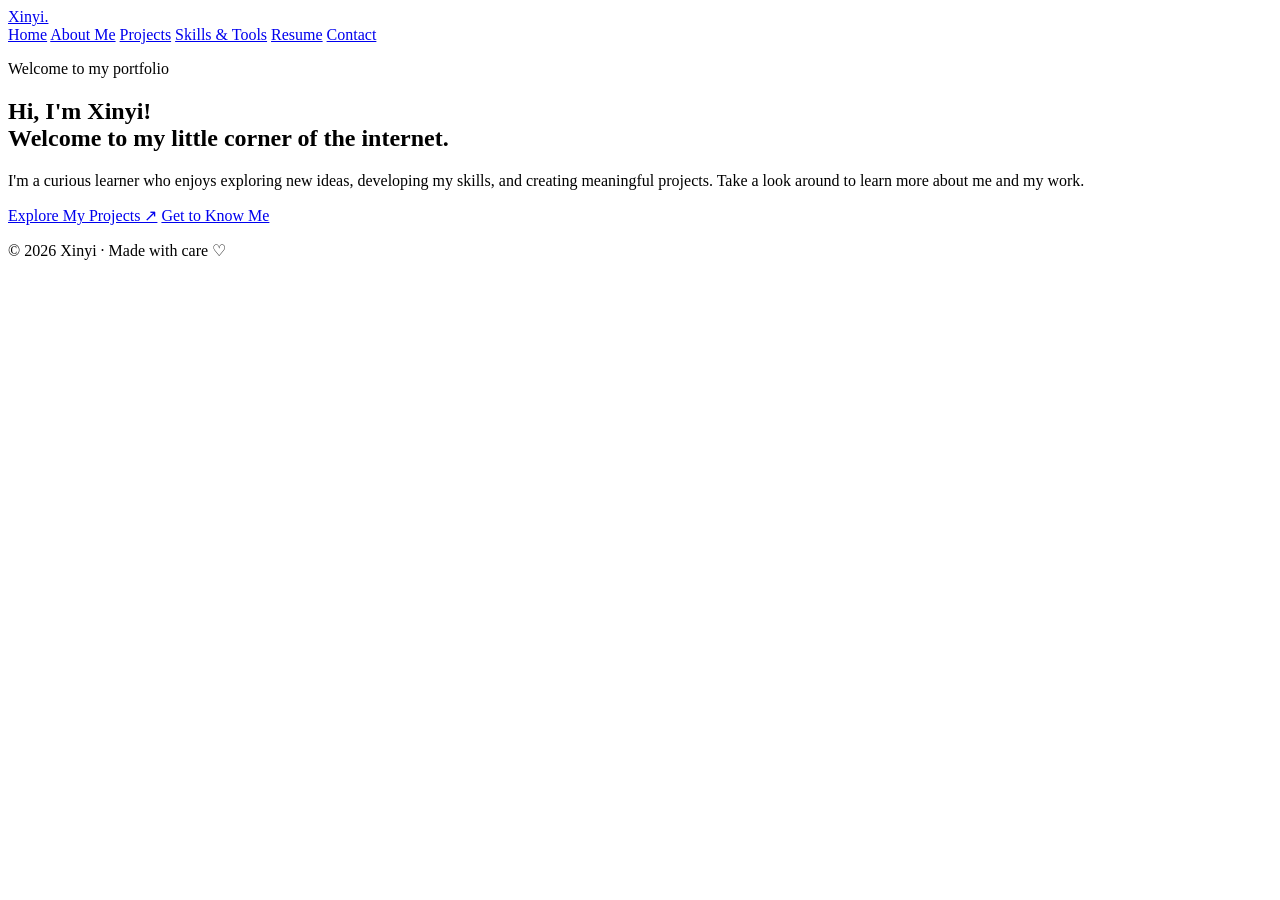
==== about.html @ faa999c8 "Create about.html" ====
<!DOCTYPE html>
<html lang="en">
<head>
  <meta charset="UTF-8">
  <meta name="viewport" content="width=device-width, initial-scale=1.0">
  <meta name="description" content="Xinyi's personal portfolio">
  <title>Home | Xinyi</title>
  <link rel="stylesheet" href="style.css">
</head>
<body>

<header>
  <nav>
    <a class="logo" href="index.html">Xinyi.</a>
    <div class="nav-links">
      <a class="active" href="index.html">Home</a>
      <a href="about.html">About Me</a>
      <a href="projects.html">Projects</a>
      <a href="skills.html">Skills &amp; Tools</a>
      <a href="resume.html">Resume</a>
      <a href="contact.html">Contact</a>
    </div>
  </nav>
</header>

<main>
  <section class="hero">
    <div class="hero-content">
      <p class="eyebrow">Welcome to my portfolio</p>

      <h1>
        Hi, I'm <span class="highlight">Xinyi</span>!
        <br>
        Welcome to my little corner of the internet.
      </h1>

      <p class="intro">
        I'm a curious learner who enjoys exploring new ideas,
        developing my skills, and creating meaningful projects.
        Take a look around to learn more about me and my work.
      </p>

      <a class="button" href="projects.html">Explore My Projects ↗</a>
      <a class="button button-outline" href="about.html">Get to Know Me</a>
    </div>
  </section>
</main>

<footer>
  <p>© 2026 Xinyi · Made with care ♡</p>
</footer>

</body>
</html>
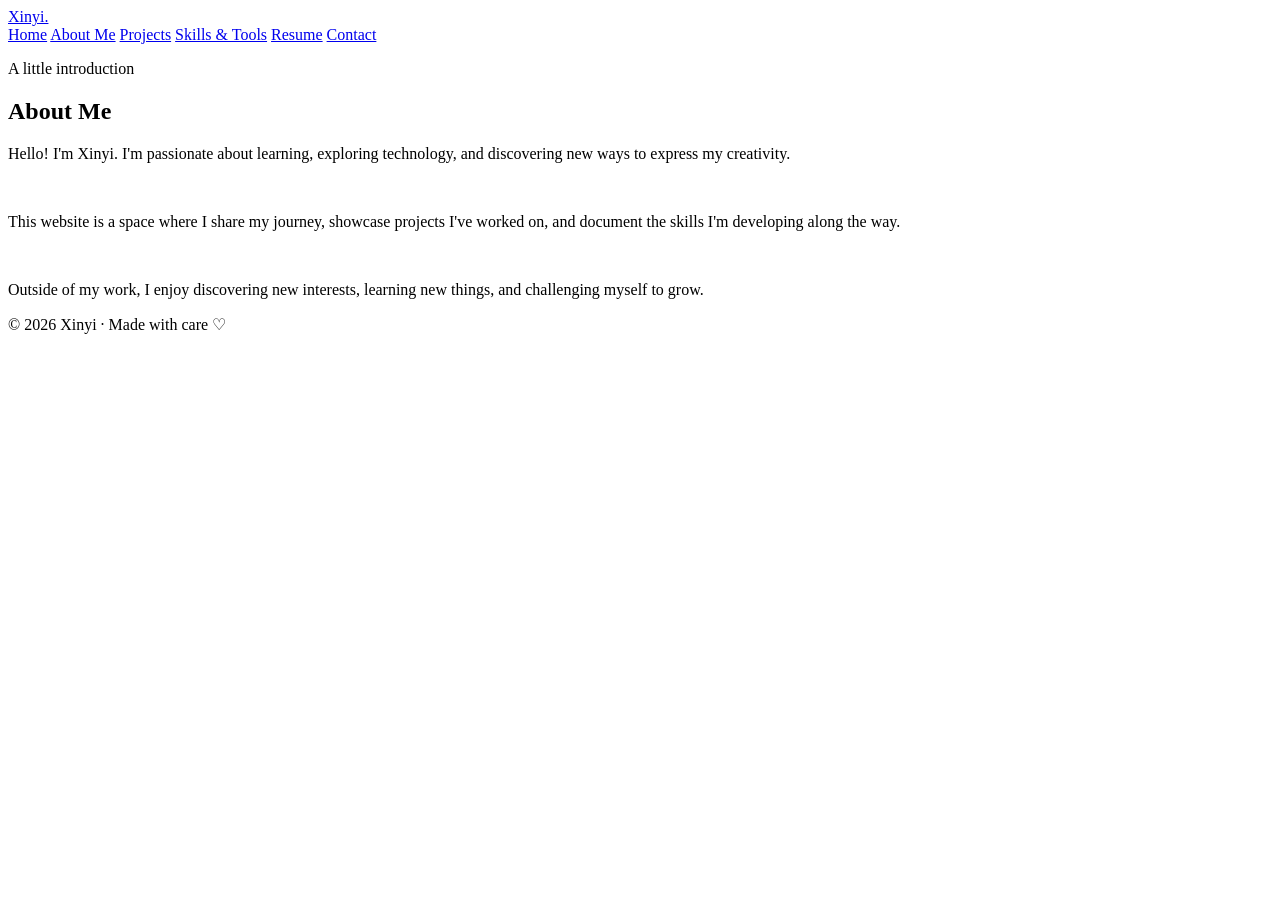
==== commit d874dda9: "Update about.html" ====
--- a/about.html
+++ b/about.html
@@ -4,8 +4,7 @@
 <head>
   <meta charset="UTF-8">
   <meta name="viewport" content="width=device-width, initial-scale=1.0">
-  <meta name="description" content="Xinyi's personal portfolio">
-  <title>Home | Xinyi</title>
+  <title>About Me | Xinyi</title>
   <link rel="stylesheet" href="style.css">
 </head>
 <body>
@@ -14,8 +13,8 @@
   <nav>
     <a class="logo" href="index.html">Xinyi.</a>
     <div class="nav-links">
-      <a class="active" href="index.html">Home</a>
-      <a href="about.html">About Me</a>
+      <a href="index.html">Home</a>
+      <a class="active" href="about.html">About Me</a>
       <a href="projects.html">Projects</a>
       <a href="skills.html">Skills &amp; Tools</a>
       <a href="resume.html">Resume</a>
@@ -24,27 +23,28 @@
   </nav>
 </header>
 
-<main>
-  <section class="hero">
-    <div class="hero-content">
-      <p class="eyebrow">Welcome to my portfolio</p>
+<main class="container page-content">
+  <p class="section-label">A little introduction</p>
+  <h2>About Me</h2>
 
-      <h1>
-        Hi, I'm <span class="highlight">Xinyi</span>!
-        <br>
-        Welcome to my little corner of the internet.
-      </h1>
-
-      <p class="intro">
-        I'm a curious learner who enjoys exploring new ideas,
-        developing my skills, and creating meaningful projects.
-        Take a look around to learn more about me and my work.
-      </p>
-
-      <a class="button" href="projects.html">Explore My Projects ↗</a>
-      <a class="button button-outline" href="about.html">Get to Know Me</a>
-    </div>
-  </section>
+  <div class="about-box">
+    <p>
+      Hello! I'm Xinyi. I'm passionate about learning,
+      exploring technology, and discovering new ways to
+      express my creativity.
+    </p>
+    <br>
+    <p>
+      This website is a space where I share my journey,
+      showcase projects I've worked on, and document the
+      skills I'm developing along the way.
+    </p>
+    <br>
+    <p>
+      Outside of my work, I enjoy discovering new interests,
+      learning new things, and challenging myself to grow.
+    </p>
+  </div>
 </main>
 
 <footer>
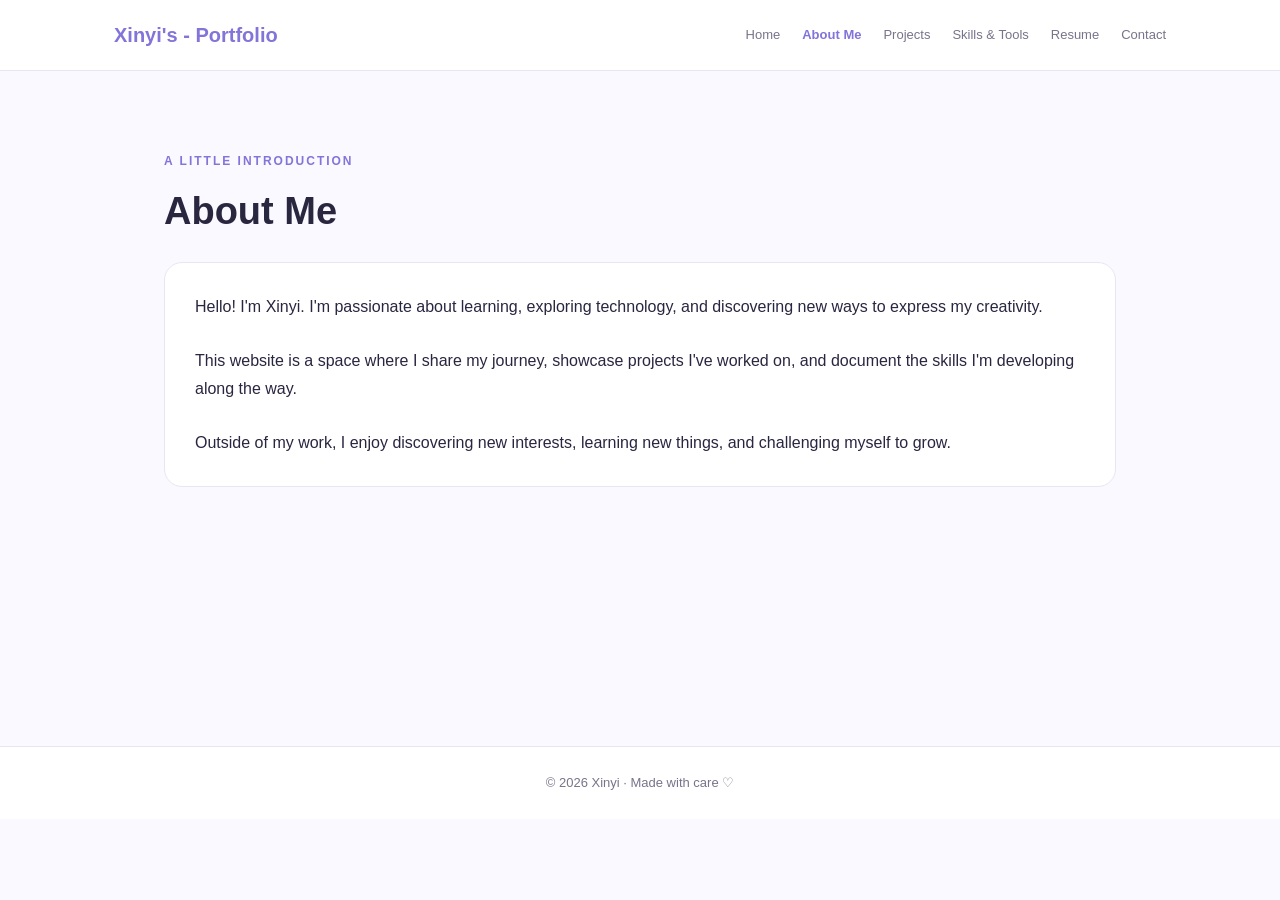
==== commit 76527e0c: "Update about.html" ====
--- a/about.html
+++ b/about.html
@@ -11,7 +11,7 @@
 
 <header>
   <nav>
-    <a class="logo" href="index.html">Xinyi.</a>
+    <a class="logo" href="index.html">Xinyi's - Portfolio</a>
     <div class="nav-links">
       <a href="index.html">Home</a>
       <a class="active" href="about.html">About Me</a>
--- a/style.css
+++ b/style.css
@@ -0,0 +1,318 @@
+
+:root {
+  --bg: #faf9ff;
+  --surface: #ffffff;
+  --primary: #8274d9;
+  --primary-light: #eeeaff;
+  --text: #292640;
+  --muted: #77748b;
+  --border: #e9e6f3;
+}
+
+* {
+  box-sizing: border-box;
+  margin: 0;
+  padding: 0;
+}
+
+html {
+  scroll-behavior: smooth;
+}
+
+body {
+  font-family: Arial, Helvetica, sans-serif;
+  background: var(--bg);
+  color: var(--text);
+  line-height: 1.7;
+}
+
+a {
+  color: inherit;
+  text-decoration: none;
+}
+
+/* Navigation */
+header {
+  position: sticky;
+  top: 0;
+  z-index: 100;
+  background: rgba(255, 255, 255, 0.96);
+  border-bottom: 1px solid var(--border);
+  backdrop-filter: blur(12px);
+}
+
+nav {
+  max-width: 1100px;
+  margin: auto;
+  padding: 18px 24px;
+  display: flex;
+  justify-content: space-between;
+  align-items: center;
+  gap: 20px;
+}
+
+.logo {
+  font-size: 20px;
+  font-weight: bold;
+  color: var(--primary);
+  white-space: nowrap;
+}
+
+.nav-links {
+  display: flex;
+  align-items: center;
+  gap: 22px;
+  flex-wrap: wrap;
+}
+
+.nav-links a {
+  font-size: 13px;
+  color: var(--muted);
+  transition: color 0.2s;
+}
+
+.nav-links a:hover,
+.nav-links a.active {
+  color: var(--primary);
+  font-weight: bold;
+}
+
+/* General layout */
+.container {
+  max-width: 1000px;
+  margin: auto;
+  padding: 80px 24px;
+}
+
+.page-content {
+  min-height: 75vh;
+}
+
+.hero {
+  min-height: 85vh;
+  display: flex;
+  align-items: center;
+  justify-content: center;
+  text-align: center;
+  padding: 90px 24px;
+  background: radial-gradient(
+    ellipse at 50% 35%,
+    #eeeaff 0%,
+    #faf9ff 65%
+  );
+}
+
+.hero-content {
+  max-width: 720px;
+}
+
+.eyebrow {
+  color: var(--primary);
+  font-size: 13px;
+  font-weight: bold;
+  letter-spacing: 2px;
+  text-transform: uppercase;
+  margin-bottom: 18px;
+}
+
+h1 {
+  font-size: clamp(38px, 7vw, 66px);
+  line-height: 1.15;
+  margin-bottom: 22px;
+}
+
+h2 {
+  font-size: clamp(28px, 4vw, 38px);
+  margin-bottom: 18px;
+}
+
+h3 {
+  font-size: 19px;
+  margin-bottom: 10px;
+}
+
+.highlight {
+  color: var(--primary);
+}
+
+.intro {
+  max-width: 590px;
+  margin: 0 auto 28px;
+  color: var(--muted);
+  font-size: 17px;
+}
+
+.button {
+  display: inline-block;
+  background: var(--primary);
+  color: white;
+  padding: 12px 23px;
+  border-radius: 10px;
+  font-size: 14px;
+  font-weight: bold;
+  margin: 5px;
+  transition: transform 0.2s, opacity 0.2s;
+}
+
+.button:hover {
+  transform: translateY(-2px);
+  opacity: 0.9;
+}
+
+.button-outline {
+  background: transparent;
+  color: var(--primary);
+  border: 1px solid var(--primary);
+}
+
+.section-label {
+  color: var(--primary);
+  font-size: 12px;
+  font-weight: bold;
+  letter-spacing: 2px;
+  text-transform: uppercase;
+  margin-bottom: 8px;
+}
+
+.section-description {
+  color: var(--muted);
+  max-width: 650px;
+  margin-bottom: 30px;
+}
+
+.center {
+  text-align: center;
+}
+
+.center .section-description {
+  margin-left: auto;
+  margin-right: auto;
+}
+
+/* Cards and grids */
+.grid {
+  display: grid;
+  grid-template-columns: repeat(
+    auto-fit,
+    minmax(min(100%, 250px), 1fr)
+  );
+  gap: 20px;
+  margin-top: 28px;
+}
+
+.card {
+  padding: 25px;
+  background: var(--surface);
+  border: 1px solid var(--border);
+  border-radius: 16px;
+  transition: transform 0.2s, box-shadow 0.2s;
+}
+
+.card:hover {
+  transform: translateY(-4px);
+  box-shadow: 0 12px 30px rgba(70, 55, 130, 0.08);
+}
+
+.card p {
+  color: var(--muted);
+  font-size: 14px;
+  margin-bottom: 14px;
+}
+
+.card-link {
+  display: inline-block;
+  color: var(--primary);
+  font-weight: bold;
+  font-size: 14px;
+  margin-top: 8px;
+}
+
+.icon {
+  width: 45px;
+  height: 45px;
+  display: grid;
+  place-items: center;
+  border-radius: 12px;
+  background: var(--primary-light);
+  font-size: 22px;
+  margin-bottom: 18px;
+}
+
+/* About */
+.about-box {
+  background: white;
+  border: 1px solid var(--border);
+  border-radius: 18px;
+  padding: 30px;
+}
+
+/* Skills */
+.skill-list {
+  display: flex;
+  flex-wrap: wrap;
+  gap: 10px;
+  margin-top: 14px;
+}
+
+.skill {
+  background: var(--primary-light);
+  color: #6255ad;
+  padding: 7px 13px;
+  border-radius: 8px;
+  font-size: 13px;
+}
+
+/* Resume and contact */
+.resume-box,
+.contact-box {
+  text-align: center;
+  padding: 40px 24px;
+  background: white;
+  border: 1px solid var(--border);
+  border-radius: 18px;
+}
+
+.contact-links {
+  display: flex;
+  justify-content: center;
+  flex-wrap: wrap;
+  gap: 18px;
+  margin-top: 22px;
+  color: var(--primary);
+  font-weight: bold;
+}
+
+footer {
+  text-align: center;
+  padding: 25px;
+  border-top: 1px solid var(--border);
+  color: var(--muted);
+  font-size: 13px;
+  background: white;
+}
+
+/* Mobile responsive design */
+@media (max-width: 760px) {
+  nav {
+    flex-direction: column;
+    gap: 12px;
+    padding: 15px 12px;
+  }
+
+  .nav-links {
+    justify-content: center;
+    gap: 12px 16px;
+  }
+
+  .nav-links a {
+    font-size: 12px;
+  }
+
+  .container {
+    padding: 60px 20px;
+  }
+
+  .hero {
+    min-height: 75vh;
+  }
+}
